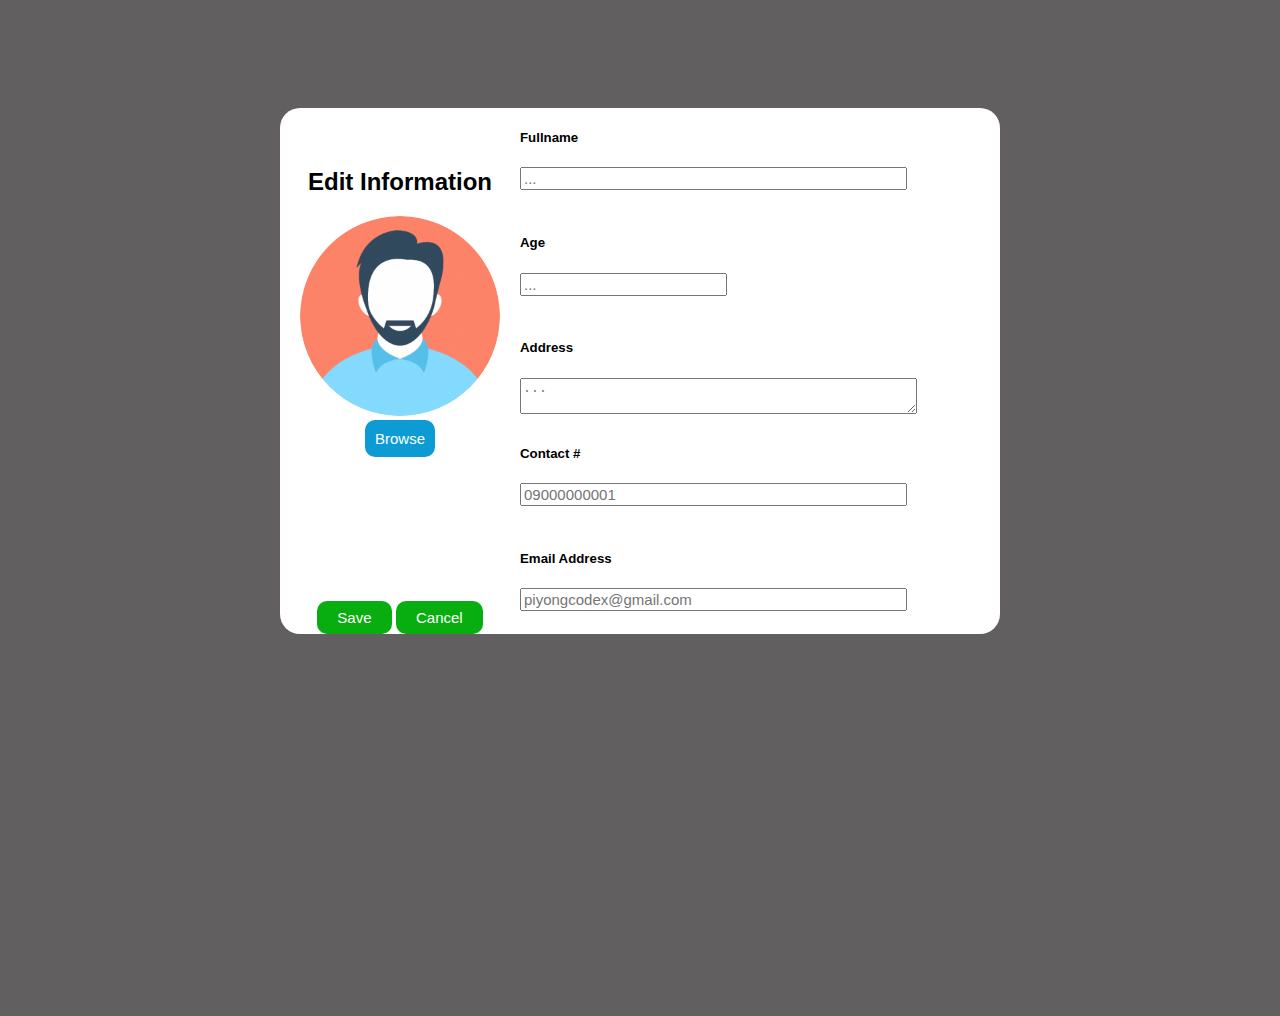
==== editprof.html @ c8fdccb7 "Initial commit" ====
<!DOCTYPE html>
<html lang="en">
  <head>
    <meta charset="UTF-8" />
    <meta http-equiv="X-UA-Compatible" content="IE=edge" />
    <meta name="viewport" content="width=device-width, initial-scale=1.0" />
    <title>Edit Profile</title>
    <link rel="stylesheet" href="styleEditProf.css" />
  </head>
  <body>
    <div class="container">
      <div class="profileBox">
        <h2>Edit Information</h2>
        <div><img class="img" src="/imgs/manid.png" alt="" /></div>
        <div><input id="upBtn" type="submit" value="Browse" /></div>
        <br /><br /><br /><br /><br /><br /><br /><br />
        <div>
          <input id="saveBtn" type="submit" value="Save" />

          <a href="/index.html">
            <input id="backBtn" type="submit" value="Cancel" />
          </a>
        </div>
      </div>

      <div class="nameBox">
        <h5>Fullname</h5>
        <input type="text" placeholder="..." size="40px" />
      </div>
      <div class="ageBox">
        <h5>Age</h5>
        <input type="number" placeholder="..." size="2px" />
      </div>
      <div class="addBox">
        <h5>Address</h5>
        <textarea
          name=""
          id="txtAreaAdd"
          cols="47"
          rows="2"
          placeholder="..."
        ></textarea>
      </div>
      <div class="conBox">
        <h5>Contact #</h5>
        <input type="text" placeholder="09000000001" size="40px" />
      </div>
      <div class="emailBox">
        <h5>Email Address</h5>
        <input type="text" placeholder="piyongcodex@gmail.com" size="40px" />
      </div>
    </div>
  </body>
</html>
---- styleEditProf.css ----
body
{
    font-family: Verdana, Geneva, Tahoma, sans-serif;
    background-color: rgb(97, 95, 95);;
    height: 100vh;

    padding-top: 100px;
    display: flex;
    justify-content: center;
}
.container
{
    background-color: white;
    border-radius: 20px;

    position: absolute;
    
    display: grid;
    grid-template-areas: "block1 block2"
                         "block1 block3"
                         "block1 block4"
                         "block1 block5"
                         "block1 block6";
    grid-template-columns: 1fr 2fr;
    grid-template-rows: 1fr 1fr 1fr 1fr 1fr;
}
.profileBox
{
    grid-area: block1;
    text-align:  center;
    padding: 40px 20px 0 20px;
}
.img
{
    width: 200px;
    height: 200px;
    border-radius: 50%;
}
#upBtn
{
    font-size: 15px;
    border: none;
    border-radius: 10px;
    padding: 10px;
    background-color: rgb(12, 155, 211);
    color: white;
}
#upBtn:hover
{
    font-weight: 900;
    cursor: pointer;
}
#saveBtn
{
    font-size: 15px;
    border: none;
    border-radius: 10px;
    padding: 8px 20px 8px 20px;
    background-color: rgb(8, 173, 16);
    color: rgb(255, 255, 255);
}
#saveBtn:hover
{
    font-weight: 900;
    cursor: pointer;
}
#backBtn
{
    font-size: 15px;
    border: none;
    border-radius: 10px;
    padding: 8px 20px 8px 20px;
    background-color: rgb(8, 173, 16);
    color: rgb(255, 255, 255);
}
#backBtn:hover
{
    font-weight: 900;
    cursor: pointer;
}
.nameBox
{
    grid-area: block2;
}
.ageBox
{
    grid-area: block3;
}
.addBox
{
    grid-area: block4;
}
.conBox
{
    grid-area: block5;
}
.emailBox
{
    grid-area: block6;
}
.container>.nameBox>input,.container>.ageBox>input,.container>.conBox>input,.container>.emailBox>input
{
    font-size:15px; 
}
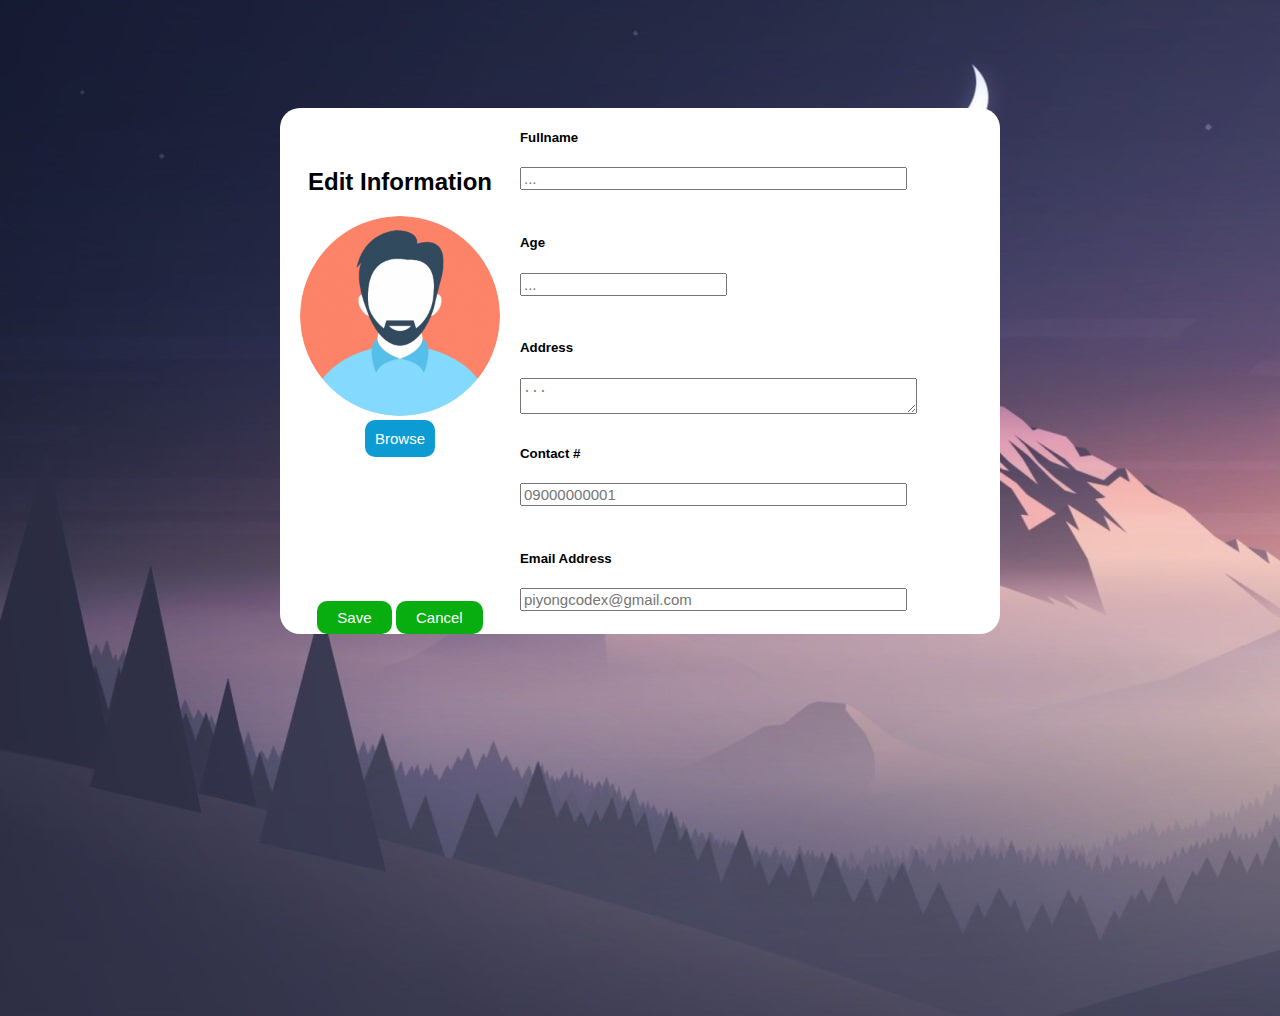
==== commit 256cba35: "add background image" ====
--- a/editprof.html
+++ b/editprof.html
@@ -7,7 +7,7 @@
     <title>Edit Profile</title>
     <link rel="stylesheet" href="styleEditProf.css" />
   </head>
-  <body>
+  <body background="/imgs/wallpaper.jpg">
     <div class="container">
       <div class="profileBox">
         <h2>Edit Information</h2>
